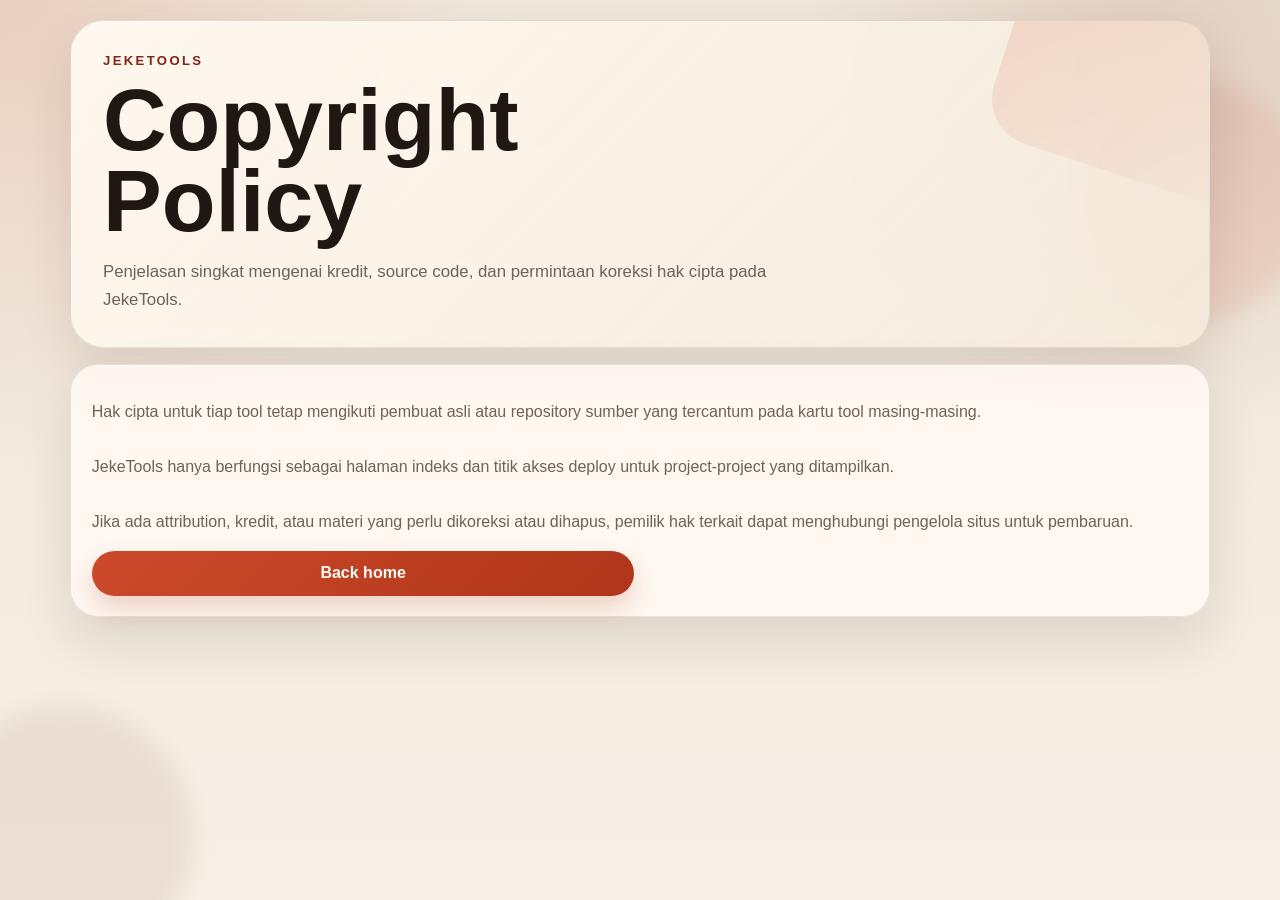
==== copyright-policy.html @ 26f59a8a "first commit" ====
<!DOCTYPE html>
<html lang="id">
<head>
  <meta charset="UTF-8">
  <meta name="viewport" content="width=device-width, initial-scale=1.0">
  <title>Copyright Policy - JekeTools</title>
  <link rel="stylesheet" href="./assets/css/styles.css">
</head>
<body>
  <div class="site-shell">
    <header class="hero">
      <div class="hero-copyblock">
        <p class="eyebrow">JekeTools</p>
        <h1>Copyright Policy</h1>
        <p class="hero-copy">Penjelasan singkat mengenai kredit, source code, dan permintaan koreksi hak cipta pada JekeTools.</p>
      </div>
    </header>
    <main class="grid-section">
      <article class="tool-card">
        <p class="tool-desc">Hak cipta untuk tiap tool tetap mengikuti pembuat asli atau repository sumber yang tercantum pada kartu tool masing-masing.</p>
        <p class="tool-desc">JekeTools hanya berfungsi sebagai halaman indeks dan titik akses deploy untuk project-project yang ditampilkan.</p>
        <p class="tool-desc">Jika ada attribution, kredit, atau materi yang perlu dikoreksi atau dihapus, pemilik hak terkait dapat menghubungi pengelola situs untuk pembaruan.</p>
        <div class="tool-actions">
          <a class="tool-link" href="./index.html">Back home</a>
        </div>
      </article>
    </main>
  </div>
</body>
</html>
---- assets/css/styles.css ----
@font-face {
  font-family: "Uncut Sans";
  src: url("../jkt48showroom/Fonts/UncutSans-Regular.otf") format("opentype");
  font-weight: 400;
}

@font-face {
  font-family: "Uncut Sans";
  src: url("../jkt48showroom/Fonts/UncutSans-Bold.otf") format("opentype");
  font-weight: 700;
}

:root {
  --bg: #f5efe5;
  --bg-strong: #f9f4ec;
  --panel: rgba(255, 250, 243, 0.88);
  --panel-strong: #fff9f0;
  --ink: #1e1712;
  --muted: #6f6257;
  --accent: #cc4a2b;
  --accent-dark: #812614;
  --line: rgba(30, 23, 18, 0.1);
  --shadow: 0 22px 50px rgba(74, 35, 18, 0.12);
}

* {
  box-sizing: border-box;
}

html {
  scroll-behavior: smooth;
}

body {
  margin: 0;
  min-height: 100vh;
  font-family: "Uncut Sans", "Trebuchet MS", sans-serif;
  color: var(--ink);
  background:
    radial-gradient(circle at top left, rgba(204, 74, 43, 0.15), transparent 30%),
    radial-gradient(circle at 90% 10%, rgba(129, 38, 20, 0.14), transparent 25%),
    linear-gradient(180deg, #efe7db 0%, var(--bg) 100%);
}

body::before,
body::after {
  content: "";
  position: fixed;
  inset: auto;
  pointer-events: none;
  border-radius: 999px;
  filter: blur(10px);
}

body::before {
  width: 15rem;
  height: 15rem;
  right: -2rem;
  top: 5rem;
  background: rgba(204, 74, 43, 0.1);
}

body::after {
  width: 16rem;
  height: 16rem;
  left: -4rem;
  bottom: -4rem;
  background: rgba(129, 38, 20, 0.08);
}

.site-shell {
  width: min(1140px, calc(100% - 2rem));
  margin: 0 auto;
  padding: 1.25rem 0 3rem;
}

.hero,
.controls,
.site-footer {
  border: 1px solid var(--line);
  box-shadow: var(--shadow);
  background: linear-gradient(135deg, rgba(255, 249, 240, 0.96), rgba(245, 235, 221, 0.85));
  backdrop-filter: blur(10px);
}

.hero {
  display: grid;
  gap: 1.5rem;
  grid-template-columns: minmax(0, 1.6fr) minmax(280px, 0.9fr);
  padding: 2rem;
  border-radius: 34px;
  position: relative;
  overflow: hidden;
}

.hero::after {
  content: "";
  position: absolute;
  width: 18rem;
  height: 18rem;
  right: -6rem;
  top: -8rem;
  border-radius: 3rem;
  background: linear-gradient(135deg, rgba(204, 74, 43, 0.2), rgba(204, 74, 43, 0));
  transform: rotate(18deg);
}

.eyebrow {
  margin: 0 0 0.75rem;
  color: var(--accent-dark);
  font-size: 0.82rem;
  font-weight: 700;
  letter-spacing: 0.18em;
  text-transform: uppercase;
}

.hero h1 {
  margin: 0;
  max-width: 11ch;
  font-size: clamp(2.8rem, 7vw, 5.5rem);
  line-height: 0.92;
}

.hero-copy {
  max-width: 42rem;
  margin: 1rem 0 0;
  color: var(--muted);
  font-size: 1.05rem;
  line-height: 1.7;
}

.hero-panel {
  align-self: end;
  padding: 1.1rem;
  border-radius: 28px;
  background: rgba(255, 255, 255, 0.56);
  border: 1px solid rgba(30, 23, 18, 0.08);
}

.hero-panel-label,
.result-copy,
.tool-type,
.tool-copyright,
.tool-details dt {
  margin: 0;
  color: var(--muted);
}

.hero-panel-label {
  text-transform: uppercase;
  letter-spacing: 0.16em;
  font-size: 0.78rem;
}

.hero-stats {
  display: grid;
  gap: 0.85rem;
  margin-top: 0.85rem;
}

.stat {
  display: grid;
  gap: 0.2rem;
  padding: 0.9rem 1rem;
  background: rgba(255, 249, 240, 0.78);
  border: 1px solid rgba(30, 23, 18, 0.08);
  border-radius: 22px;
}

.stat strong {
  font-size: 1.5rem;
}

.controls {
  display: grid;
  gap: 1rem;
  margin-top: 1.5rem;
  padding: 1.2rem;
  border-radius: 28px;
}

.search-field {
  display: grid;
  gap: 0.55rem;
}

.search-label {
  font-size: 0.88rem;
  font-weight: 700;
}

.search-field input {
  width: 100%;
  border: 1px solid rgba(30, 23, 18, 0.12);
  border-radius: 18px;
  padding: 0.95rem 1rem;
  font: inherit;
  color: var(--ink);
  background: rgba(255, 255, 255, 0.72);
}

.search-field input:focus {
  outline: 2px solid rgba(204, 74, 43, 0.24);
  border-color: rgba(204, 74, 43, 0.32);
}

.filter-bar,
.tool-tags {
  display: flex;
  flex-wrap: wrap;
  gap: 0.7rem;
}

.tool-actions {
  display: grid;
  grid-template-columns: 1fr 1fr;
  gap: 0.7rem;
  align-items: stretch;
}

.filter-chip,
.tool-tag {
  display: inline-flex;
  align-items: center;
  justify-content: center;
  border-radius: 999px;
  border: 1px solid var(--line);
  background: rgba(255, 255, 255, 0.65);
  padding: 0.52rem 0.9rem;
  font-size: 0.92rem;
}

.filter-chip {
  cursor: pointer;
  font: inherit;
  color: inherit;
  transition: transform 180ms ease, border-color 180ms ease, background-color 180ms ease;
}

.filter-chip:hover,
.filter-chip:focus-visible,
.tool-link:hover,
.tool-link:focus-visible,
.tool-source:hover,
.tool-source:focus-visible {
  transform: translateY(-1px);
}

.filter-chip.is-active {
  background: var(--accent);
  color: #fffaf5;
  border-color: var(--accent);
}

.list-meta {
  margin-top: 1rem;
  padding: 0 0.2rem;
}

.result-copy {
  font-size: 0.95rem;
}

.grid-section {
  margin-top: 1rem;
}

.tools-grid {
  display: grid;
  gap: 1rem;
  grid-template-columns: repeat(auto-fit, minmax(260px, 1fr));
}

.tool-card,
.empty-state {
  border-radius: 28px;
  border: 1px solid var(--line);
  background: var(--panel);
  box-shadow: var(--shadow);
}

.tool-card {
  display: grid;
  gap: 1rem;
  padding: 1.3rem;
  min-height: 100%;
  opacity: 1;
  transform: none;
  animation: rise-in 480ms ease both;
}

.tool-type {
  font-size: 0.8rem;
  letter-spacing: 0.16em;
  text-transform: uppercase;
}

.tool-name {
  margin: 0.45rem 0 0;
  font-size: 1.55rem;
  line-height: 1.05;
}

.tool-desc {
  margin: 0.8rem 0 0;
  color: var(--muted);
  line-height: 1.65;
}

.tool-details {
  display: grid;
  gap: 0.85rem;
  margin: 0;
  padding: 0.95rem 1rem;
  background: rgba(255, 255, 255, 0.56);
  border: 1px solid rgba(30, 23, 18, 0.08);
  border-radius: 20px;
}

.tool-details div {
  display: grid;
  gap: 0.2rem;
}

.tool-details dt {
  font-size: 0.78rem;
  letter-spacing: 0.08em;
  text-transform: uppercase;
}

.tool-details dd {
  margin: 0;
  font-size: 0.98rem;
}

.tool-tag {
  background: rgba(204, 74, 43, 0.08);
}

.tool-actions a {
  display: inline-flex;
  align-items: center;
  justify-content: center;
  width: 100%;
  text-decoration: none;
  font-weight: 700;
  border-radius: 999px;
  padding: 0.82rem 1.05rem;
  transition: transform 180ms ease, box-shadow 180ms ease;
}

.tool-link {
  color: #fffaf5;
  background: linear-gradient(135deg, var(--accent), #b0351a);
  box-shadow: 0 12px 24px rgba(176, 53, 26, 0.2);
}

.tool-source {
  color: var(--ink);
  border: 1px solid rgba(30, 23, 18, 0.1);
  background: rgba(255, 255, 255, 0.72);
}

.empty-state {
  padding: 2rem;
  text-align: center;
}

.empty-state h2 {
  margin: 0;
}

.empty-state p {
  margin: 0.65rem 0 0;
  color: var(--muted);
}

.site-footer {
  display: flex;
  justify-content: space-between;
  align-items: center;
  gap: 1rem;
  flex-wrap: wrap;
  margin-top: 1.5rem;
  padding: 1rem 1.2rem;
  border-radius: 24px;
}

.site-footer p {
  margin: 0;
  color: var(--muted);
}

.footer-links {
  display: flex;
  flex-wrap: wrap;
  gap: 1rem;
}

.footer-links a {
  color: var(--accent-dark);
  text-decoration: none;
  font-weight: 700;
}

@keyframes rise-in {
  from {
    opacity: 0;
    transform: translateY(16px);
  }
  to {
    opacity: 1;
    transform: translateY(0);
  }
}

@media (max-width: 760px) {
  .site-shell {
    width: min(100% - 1rem, 1140px);
  }

  .hero {
    grid-template-columns: 1fr;
    padding: 1.4rem;
    border-radius: 26px;
  }

  .hero h1 {
    max-width: 100%;
  }

  .tool-actions {
    grid-template-columns: 1fr;
  }

  .controls,
  .site-footer {
    border-radius: 22px;
  }

  .tool-card,
  .empty-state {
    border-radius: 24px;
  }
}
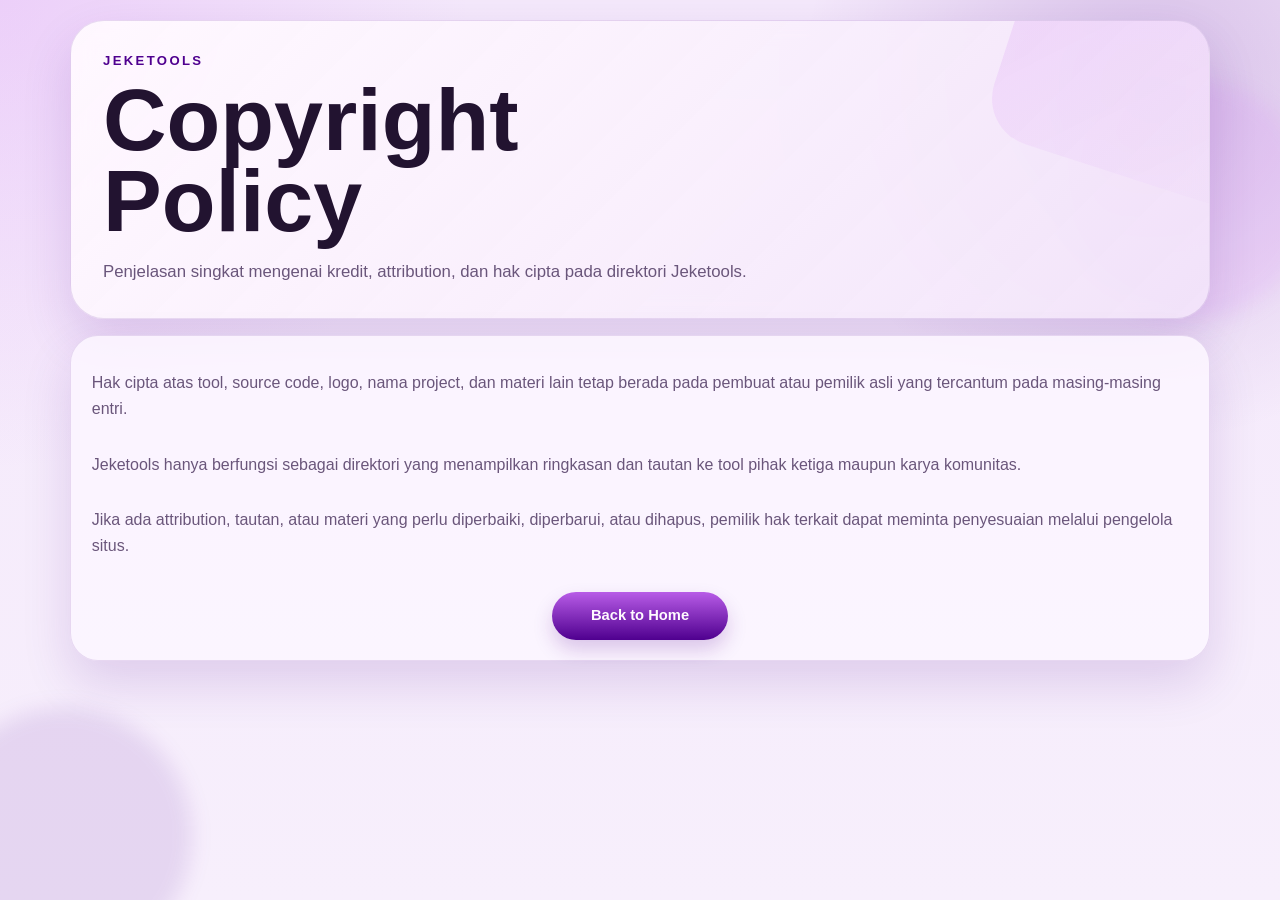
==== commit 1bca680a: "feat: add Showroom farming tools to tools.json - Added two new Showroom farming tools - Included URL" ====
--- a/copyright-policy.html
+++ b/copyright-policy.html
@@ -3,25 +3,50 @@
 <head>
   <meta charset="UTF-8">
   <meta name="viewport" content="width=device-width, initial-scale=1.0">
-  <title>Copyright Policy - JekeTools</title>
+  <title>Copyright Policy - Jeketools</title>
   <link rel="stylesheet" href="./assets/css/styles.css">
+  <style>
+    .policy-actions {
+      display: flex;
+      justify-content: center;
+      margin-top: 1rem;
+    }
+
+    .policy-button {
+      display: inline-flex;
+      align-items: center;
+      justify-content: center;
+      min-width: 11rem;
+      height: 3rem;
+      padding: 0 1.5rem;
+      border-radius: 999px;
+      background: linear-gradient(180deg, #b85ce7 0%, #4f008f 100%);
+      color: #fffaff;
+      text-decoration: none;
+      font-weight: 700;
+      font-size: 0.92rem;
+      line-height: 1;
+      text-align: center;
+      box-shadow: 0 10px 20px rgba(79, 0, 143, 0.2);
+    }
+  </style>
 </head>
 <body>
   <div class="site-shell">
     <header class="hero">
       <div class="hero-copyblock">
-        <p class="eyebrow">JekeTools</p>
+        <p class="eyebrow">Jeketools</p>
         <h1>Copyright Policy</h1>
-        <p class="hero-copy">Penjelasan singkat mengenai kredit, source code, dan permintaan koreksi hak cipta pada JekeTools.</p>
+        <p class="hero-copy">Penjelasan singkat mengenai kredit, attribution, dan hak cipta pada direktori Jeketools.</p>
       </div>
     </header>
     <main class="grid-section">
       <article class="tool-card">
-        <p class="tool-desc">Hak cipta untuk tiap tool tetap mengikuti pembuat asli atau repository sumber yang tercantum pada kartu tool masing-masing.</p>
-        <p class="tool-desc">JekeTools hanya berfungsi sebagai halaman indeks dan titik akses deploy untuk project-project yang ditampilkan.</p>
-        <p class="tool-desc">Jika ada attribution, kredit, atau materi yang perlu dikoreksi atau dihapus, pemilik hak terkait dapat menghubungi pengelola situs untuk pembaruan.</p>
-        <div class="tool-actions">
-          <a class="tool-link" href="./index.html">Back home</a>
+        <p class="tool-desc">Hak cipta atas tool, source code, logo, nama project, dan materi lain tetap berada pada pembuat atau pemilik asli yang tercantum pada masing-masing entri.</p>
+        <p class="tool-desc">Jeketools hanya berfungsi sebagai direktori yang menampilkan ringkasan dan tautan ke tool pihak ketiga maupun karya komunitas.</p>
+        <p class="tool-desc">Jika ada attribution, tautan, atau materi yang perlu diperbaiki, diperbarui, atau dihapus, pemilik hak terkait dapat meminta penyesuaian melalui pengelola situs.</p>
+        <div class="policy-actions">
+          <a class="policy-button" href="./index.html">Back to Home</a>
         </div>
       </article>
     </main>
--- a/assets/css/styles.css
+++ b/assets/css/styles.css
@@ -11,16 +11,16 @@
 }
 
 :root {
-  --bg: #f5efe5;
-  --bg-strong: #f9f4ec;
-  --panel: rgba(255, 250, 243, 0.88);
-  --panel-strong: #fff9f0;
-  --ink: #1e1712;
-  --muted: #6f6257;
-  --accent: #cc4a2b;
-  --accent-dark: #812614;
-  --line: rgba(30, 23, 18, 0.1);
-  --shadow: 0 22px 50px rgba(74, 35, 18, 0.12);
+  --bg: #f7effc;
+  --bg-strong: #fbf5ff;
+  --panel: rgba(252, 246, 255, 0.9);
+  --panel-strong: rgba(255, 250, 255, 0.96);
+  --ink: #221330;
+  --muted: #6a567b;
+  --accent: #d078f3;
+  --accent-dark: #4f008f;
+  --line: rgba(79, 0, 143, 0.12);
+  --shadow: 0 22px 50px rgba(79, 0, 143, 0.14);
 }
 
 * {
@@ -37,9 +37,9 @@
   font-family: "Uncut Sans", "Trebuchet MS", sans-serif;
   color: var(--ink);
   background:
-    radial-gradient(circle at top left, rgba(204, 74, 43, 0.15), transparent 30%),
-    radial-gradient(circle at 90% 10%, rgba(129, 38, 20, 0.14), transparent 25%),
-    linear-gradient(180deg, #efe7db 0%, var(--bg) 100%);
+    radial-gradient(circle at top left, rgba(208, 120, 243, 0.22), transparent 30%),
+    radial-gradient(circle at 90% 10%, rgba(79, 0, 143, 0.18), transparent 25%),
+    linear-gradient(180deg, #f4e8fb 0%, var(--bg) 100%);
 }
 
 body::before,
@@ -57,7 +57,7 @@
   height: 15rem;
   right: -2rem;
   top: 5rem;
-  background: rgba(204, 74, 43, 0.1);
+  background: rgba(208, 120, 243, 0.14);
 }
 
 body::after {
@@ -65,7 +65,7 @@
   height: 16rem;
   left: -4rem;
   bottom: -4rem;
-  background: rgba(129, 38, 20, 0.08);
+  background: rgba(79, 0, 143, 0.1);
 }
 
 .site-shell {
@@ -79,7 +79,7 @@
 .site-footer {
   border: 1px solid var(--line);
   box-shadow: var(--shadow);
-  background: linear-gradient(135deg, rgba(255, 249, 240, 0.96), rgba(245, 235, 221, 0.85));
+  background: linear-gradient(135deg, rgba(255, 249, 255, 0.96), rgba(243, 229, 250, 0.88));
   backdrop-filter: blur(10px);
 }
 
@@ -101,7 +101,7 @@
   right: -6rem;
   top: -8rem;
   border-radius: 3rem;
-  background: linear-gradient(135deg, rgba(204, 74, 43, 0.2), rgba(204, 74, 43, 0));
+  background: linear-gradient(135deg, rgba(208, 120, 243, 0.24), rgba(208, 120, 243, 0));
   transform: rotate(18deg);
 }
 
@@ -133,8 +133,8 @@
   align-self: end;
   padding: 1.1rem;
   border-radius: 28px;
-  background: rgba(255, 255, 255, 0.56);
-  border: 1px solid rgba(30, 23, 18, 0.08);
+  background: rgba(255, 255, 255, 0.58);
+  border: 1px solid rgba(79, 0, 143, 0.08);
 }
 
 .hero-panel-label,
@@ -162,8 +162,8 @@
   display: grid;
   gap: 0.2rem;
   padding: 0.9rem 1rem;
-  background: rgba(255, 249, 240, 0.78);
-  border: 1px solid rgba(30, 23, 18, 0.08);
+  background: rgba(255, 250, 255, 0.78);
+  border: 1px solid rgba(79, 0, 143, 0.08);
   border-radius: 22px;
 }
 
@@ -191,17 +191,17 @@
 
 .search-field input {
   width: 100%;
-  border: 1px solid rgba(30, 23, 18, 0.12);
+  border: 1px solid rgba(79, 0, 143, 0.12);
   border-radius: 18px;
   padding: 0.95rem 1rem;
   font: inherit;
   color: var(--ink);
-  background: rgba(255, 255, 255, 0.72);
+  background: rgba(255, 255, 255, 0.78);
 }
 
 .search-field input:focus {
-  outline: 2px solid rgba(204, 74, 43, 0.24);
-  border-color: rgba(204, 74, 43, 0.32);
+  outline: 2px solid rgba(208, 120, 243, 0.24);
+  border-color: rgba(79, 0, 143, 0.3);
 }
 
 .filter-bar,
@@ -216,6 +216,7 @@
   grid-template-columns: 1fr 1fr;
   gap: 0.7rem;
   align-items: stretch;
+  margin-top: auto;
 }
 
 .filter-chip,
@@ -225,7 +226,7 @@
   justify-content: center;
   border-radius: 999px;
   border: 1px solid var(--line);
-  background: rgba(255, 255, 255, 0.65);
+  background: rgba(255, 255, 255, 0.7);
   padding: 0.52rem 0.9rem;
   font-size: 0.92rem;
 }
@@ -247,9 +248,9 @@
 }
 
 .filter-chip.is-active {
-  background: var(--accent);
-  color: #fffaf5;
-  border-color: var(--accent);
+  background: var(--accent-dark);
+  color: #fffaff;
+  border-color: var(--accent-dark);
 }
 
 .list-meta {
@@ -280,7 +281,8 @@
 }
 
 .tool-card {
-  display: grid;
+  display: flex;
+  flex-direction: column;
   gap: 1rem;
   padding: 1.3rem;
   min-height: 100%;
@@ -289,6 +291,15 @@
   animation: rise-in 480ms ease both;
 }
 
+.tool-card-top {
+  display: grid;
+  gap: 0;
+}
+
+.tool-card-meta {
+  margin-top: 0;
+}
+
 .tool-type {
   font-size: 0.8rem;
   letter-spacing: 0.16em;
@@ -312,8 +323,8 @@
   gap: 0.85rem;
   margin: 0;
   padding: 0.95rem 1rem;
-  background: rgba(255, 255, 255, 0.56);
-  border: 1px solid rgba(30, 23, 18, 0.08);
+  background: rgba(255, 255, 255, 0.58);
+  border: 1px solid rgba(79, 0, 143, 0.08);
   border-radius: 20px;
 }
 
@@ -334,7 +345,7 @@
 }
 
 .tool-tag {
-  background: rgba(204, 74, 43, 0.08);
+  background: rgba(208, 120, 243, 0.12);
 }
 
 .tool-actions a {
@@ -342,23 +353,33 @@
   align-items: center;
   justify-content: center;
   width: 100%;
+  min-height: 3rem;
+  padding: 0 1.1rem;
   text-decoration: none;
   font-weight: 700;
-  border-radius: 999px;
-  padding: 0.82rem 1.05rem;
-  transition: transform 180ms ease, box-shadow 180ms ease;
+  font-size: 0.92rem;
+  line-height: 1;
+  letter-spacing: 0.01em;
+  border-radius: 22px;
+  transition: transform 180ms ease, box-shadow 180ms ease, border-color 180ms ease, background-color 180ms ease;
 }
 
 .tool-link {
-  color: #fffaf5;
-  background: linear-gradient(135deg, var(--accent), #b0351a);
-  box-shadow: 0 12px 24px rgba(176, 53, 26, 0.2);
+  color: #fffaff;
+  background: linear-gradient(180deg, #b85ce7 0%, var(--accent-dark) 100%);
+  box-shadow: 0 10px 20px rgba(79, 0, 143, 0.2);
 }
 
 .tool-source {
-  color: var(--ink);
-  border: 1px solid rgba(30, 23, 18, 0.1);
-  background: rgba(255, 255, 255, 0.72);
+  color: var(--accent-dark);
+  border: 1px solid rgba(79, 0, 143, 0.14);
+  background: rgba(255, 255, 255, 0.88);
+  box-shadow: inset 0 1px 0 rgba(255, 255, 255, 0.7);
+}
+
+.tool-source i {
+  font-size: 1.15rem;
+  line-height: 1;
 }
 
 .empty-state {
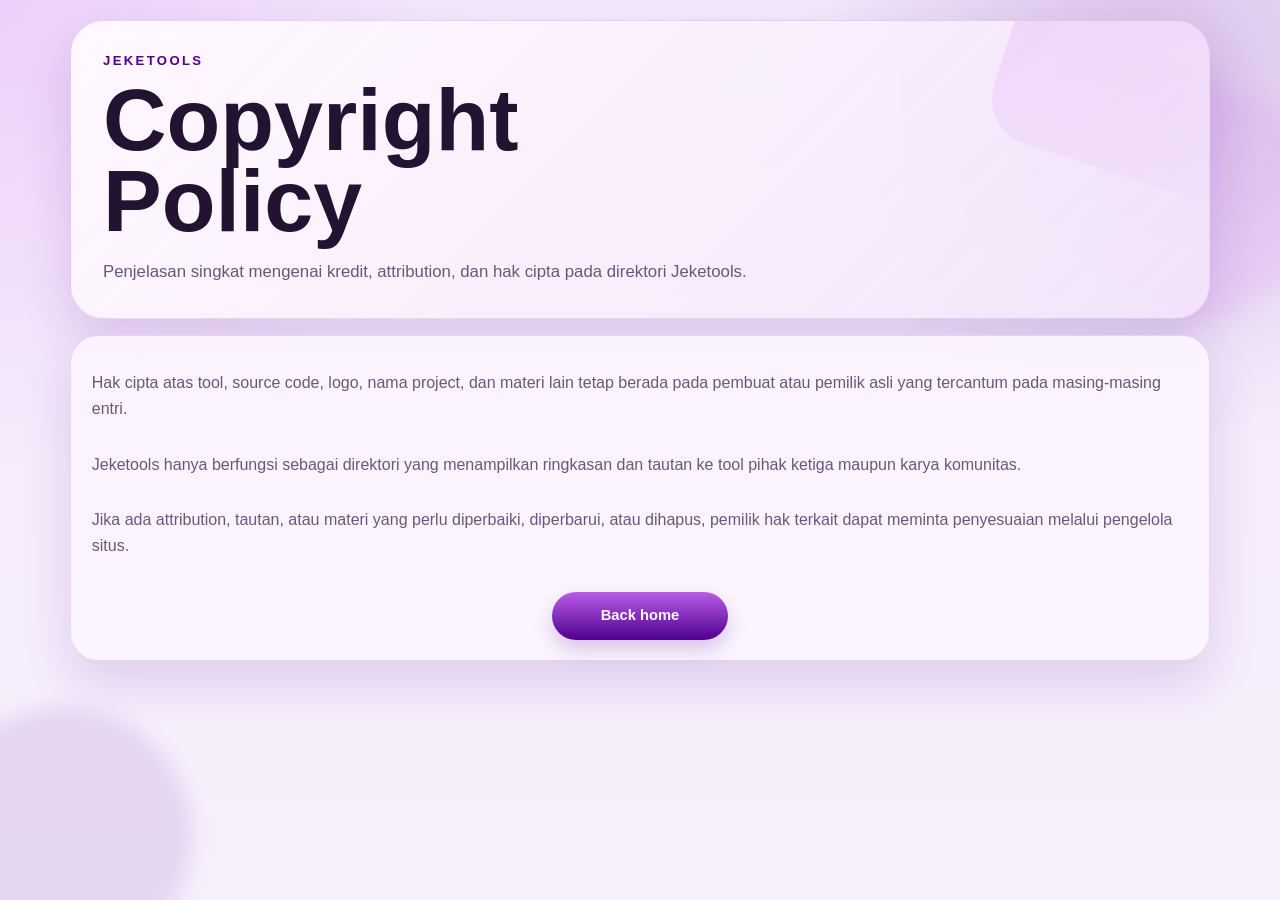
==== commit a77bcfaa: "docs: improve meta tags and button text - Added meta tags for SEO and social sharing - Updated butto" ====
--- a/copyright-policy.html
+++ b/copyright-policy.html
@@ -4,6 +4,24 @@
   <meta charset="UTF-8">
   <meta name="viewport" content="width=device-width, initial-scale=1.0">
   <title>Copyright Policy - Jeketools</title>
+  <meta name="description" content="Copyright Policy Jeketools untuk situs direktori tools JKT48.">
+  <meta name="keywords" content="Jeketools, Copyright Policy, JKT48 tools">
+  <meta name="author" content="Jeketools">
+  <meta name="robots" content="index, follow">
+  <meta name="theme-color" content="#4f008f">
+  <meta property="og:locale" content="id_ID">
+  <meta property="og:type" content="website">
+  <meta property="og:title" content="Copyright Policy - Jeketools">
+  <meta property="og:description" content="Copyright Policy Jeketools untuk situs direktori tools JKT48.">
+  <meta property="og:site_name" content="Jeketools">
+  <meta property="og:image" content="https://jkt48.gemes.in/assets/images/jeketools_meta.png">
+  <meta property="og:image:alt" content="Jeketools preview image">
+  <meta name="twitter:card" content="summary_large_image">
+  <meta name="twitter:title" content="Copyright Policy - Jeketools">
+  <meta name="twitter:description" content="Copyright Policy Jeketools untuk situs direktori tools JKT48.">
+  <meta name="twitter:image" content="https://jkt48.gemes.in/assets/images/jeketools_meta.png">
+  <link rel="icon" type="image/png" href="./assets/images/jeketools_logo.png">
+  <link rel="apple-touch-icon" href="./assets/images/jeketools_logo.png">
   <link rel="stylesheet" href="./assets/css/styles.css">
   <style>
     .policy-actions {
@@ -46,7 +64,7 @@
         <p class="tool-desc">Jeketools hanya berfungsi sebagai direktori yang menampilkan ringkasan dan tautan ke tool pihak ketiga maupun karya komunitas.</p>
         <p class="tool-desc">Jika ada attribution, tautan, atau materi yang perlu diperbaiki, diperbarui, atau dihapus, pemilik hak terkait dapat meminta penyesuaian melalui pengelola situs.</p>
         <div class="policy-actions">
-          <a class="policy-button" href="./index.html">Back to Home</a>
+          <a class="policy-button" href="./index.html">Back home</a>
         </div>
       </article>
     </main>
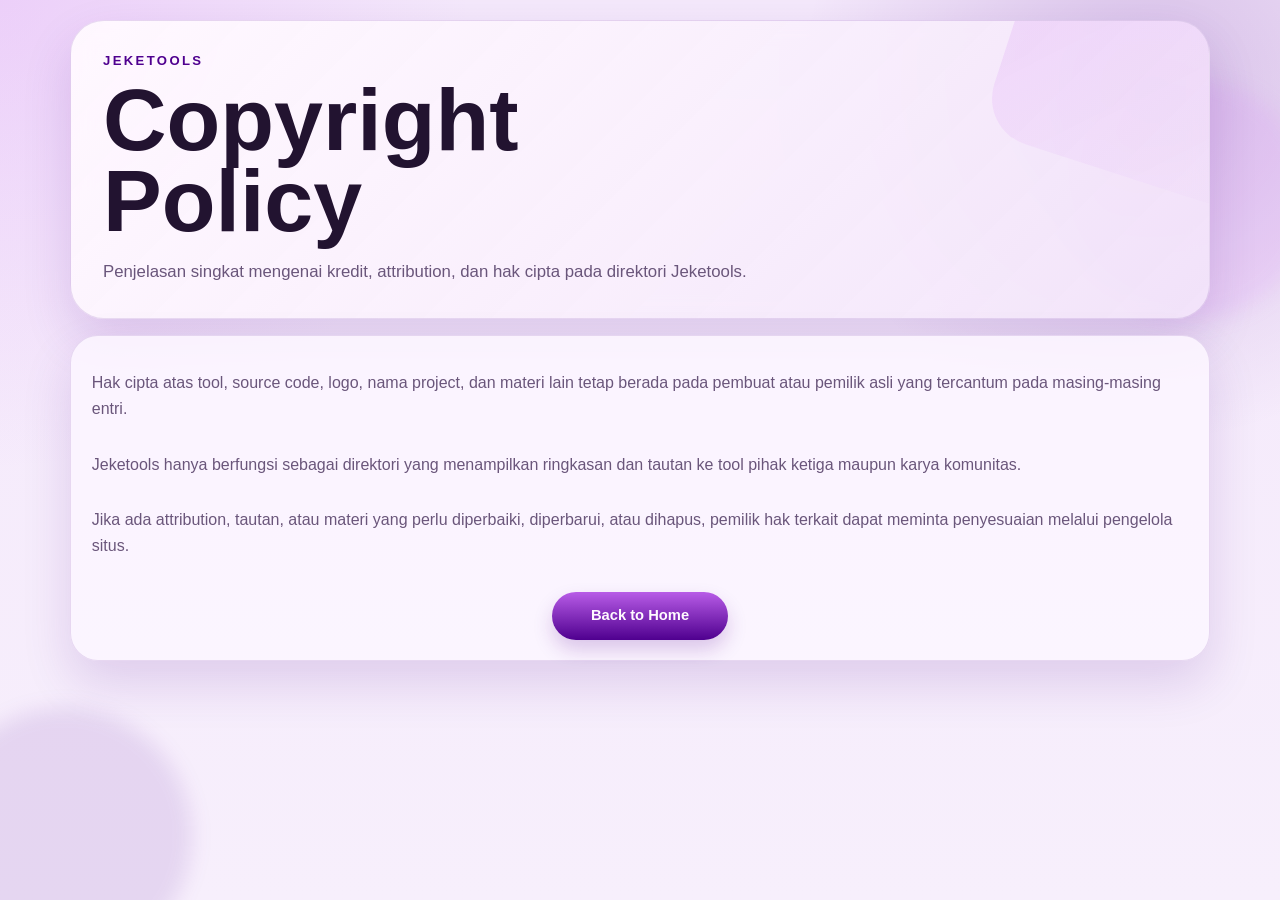
==== commit a09090f1: "docs: update policy pages text and links - Updated "Back home" links to "Back to Home" - Refined des" ====
--- a/copyright-policy.html
+++ b/copyright-policy.html
@@ -64,7 +64,7 @@
         <p class="tool-desc">Jeketools hanya berfungsi sebagai direktori yang menampilkan ringkasan dan tautan ke tool pihak ketiga maupun karya komunitas.</p>
         <p class="tool-desc">Jika ada attribution, tautan, atau materi yang perlu diperbaiki, diperbarui, atau dihapus, pemilik hak terkait dapat meminta penyesuaian melalui pengelola situs.</p>
         <div class="policy-actions">
-          <a class="policy-button" href="./index.html">Back home</a>
+          <a class="policy-button" href="./index.html">Back to Home</a>
         </div>
       </article>
     </main>
